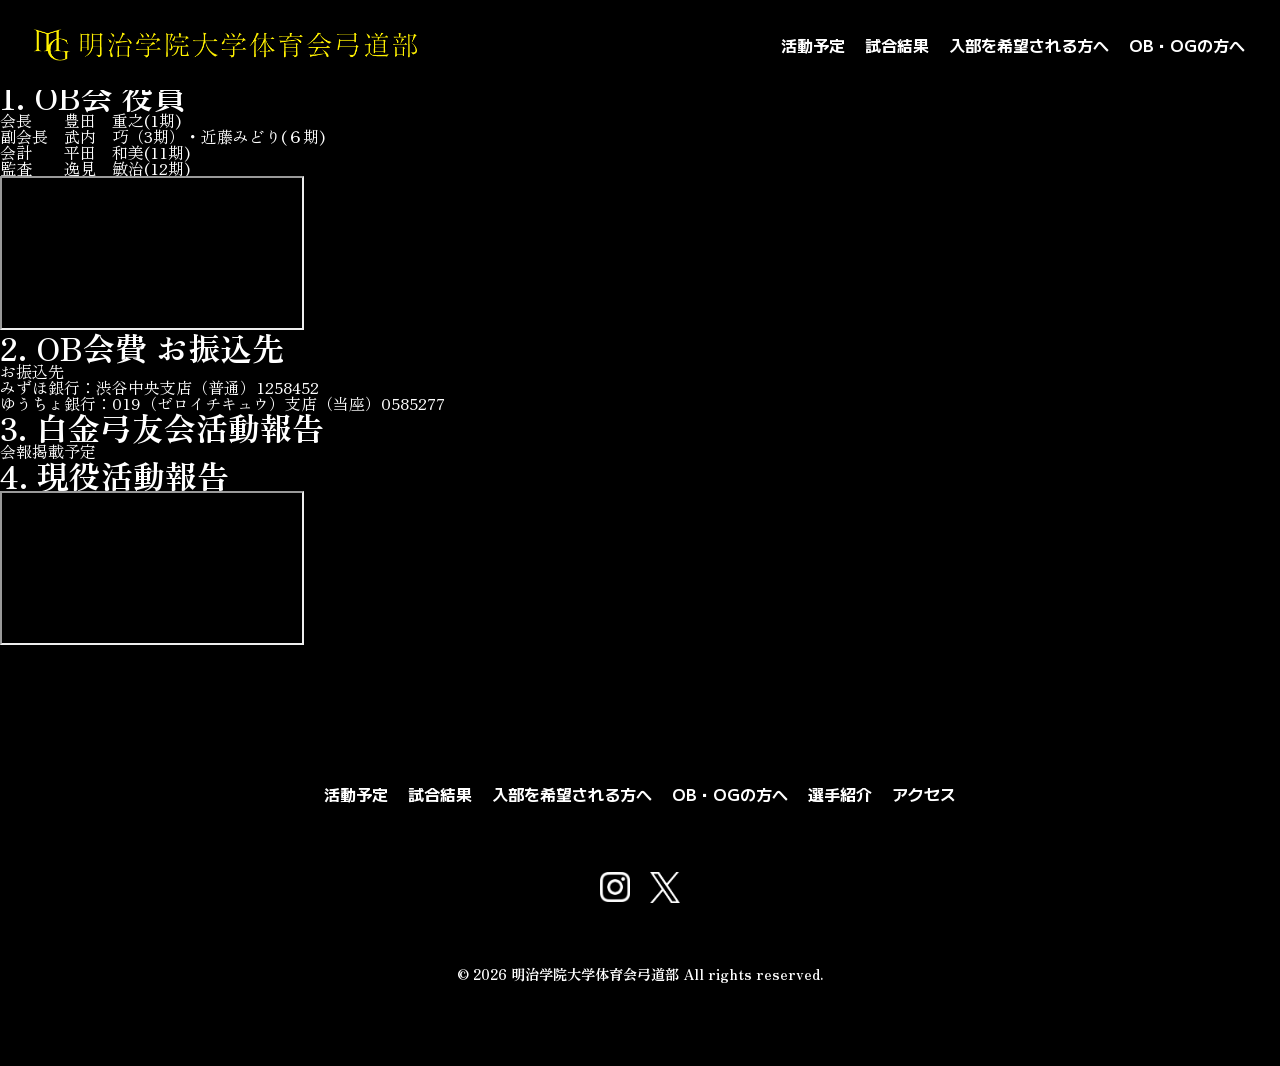
==== about.html @ 704bad3e "feat: aboutページの作成" ====
<!DOCTYPE html>
<html lang="ja">

<head>
    <meta charset="utf-8">
    <title>白金弓友会</title>
    <meta name="description" content="こちらは明治学院大学体育会弓道部OB・OG専用ページとなります。">
    <meta http-equiv="X-UA-Compatible" content="IE=edge">
    <meta name="viewport" content="width=device-width, initial-scale=1.0">
    <script src="./js/menu-button.js"></script>
    <link rel="icon" href="images/topicon.gif" sizes="16*16" type="image/gif" />
    <link rel="icon" href="images/topicon.gif" sizes="32*32" type="image/gif" />
    <link rel="icon" href="images/topicon.gif" sizes="48*48" type="image/gif" />
    <link rel="icon" href="images/topicon.gif" sizes="62*62" type="image/gif" />
    <link rel="shortcut icon" href="images/topicon.ico" type="image/x-icon" />
    <link rel="stylesheet" href="css/style.css" />
    <link href="./css/about.css" rel="stylesheet">
    <meta name="keywords" content="明治学院大学,明学,MG,MGU,弓道,弓道部,弓,都学,東京都学生弓道連盟,全日本学生弓道連盟,戸塚,白金,学生弓道,体育会" />
    <link rel="preconnect" href="https://fonts.googleapis.com">
    <link rel="preconnect" href="https://fonts.gstatic.com" crossorigin>
    <link href="https://fonts.googleapis.com/css2?family=M+PLUS+1:wght@100..900&display=swap" rel="stylesheet">
    <link href="https://fonts.googleapis.com/css2?family=M+PLUS+1:wght@100..900&family=Shippori+Mincho&display=swap" rel="stylesheet">
    <link href="https://fonts.googleapis.com/css2?family=M+PLUS+1:wght@100..900&family=Shippori+Mincho&family=Zen+Old+Mincho&display=swap" rel="stylesheet">
</head>

<body>
    <!-- ここからheader -->
    <header class="header">
        <div class="header-inner">
            <a class="header-logo" href="./index.html">
                <img src="./images/mainlogo.png" alt="明治学院大学体育会弓道部" > <!-- width="600" height="72"--> 
            </a>
            <button class="toggle-menu-button"></button>
            <div class="header-site-menu">
                <nav class="site-menu">
                    <ul>
                        <li><a href="./schedule.html">活動予定</a></li>
                        <li><a href="./result.html">試合結果</a></li>
                        <li><a href="./freshman.html">入部を希望される方へ</a></li>
                        <li><a href="./obog.html">OB・OGの方へ</a></li>
                    </ul>
                </nav>
            </div>
        </div>
    </header>
    <!-- ここまで -->

    <!-- ここからmain -->
    <main class="main">
      <div class="title">
        <h1>白金弓友会</h1>
        <p>白金弓友会は明治学院大学体育会弓道部の卒業生で構成され、<br>卒業生相互の親睦及び現役・OBOG相互の親睦を図るとともに、<br>明治学院大学体育会弓道部の発展に寄与することを目的とした団体です。</p>
      </div>
      <div class="intro">
        <h1>1. OB会 役員</h1>
          <ul>
            <li>会長　　豊田　重之(1期)</li>
            <li>副会長　武内　巧（3期）・近藤みどり(６期)</li>
            <li>会計　　平田　和美(11期)</li>
            <li>監査　　逸見　敏治(12期)</li>
          </ul>
        <iframe class="pdf" src="./pdf/sirokane_rules.pdf"></iframe>
        <h1>2. OB会費 お振込先</h1>
        <p>お振込先</p>
          <ul>
            <li>みずほ銀行：渋谷中央支店（普通）1258452</li>
            <li>ゆうちょ銀行：019（ゼロイチキュウ）支店（当座）0585277</li>
          </ul>
        <h1>3. 白金弓友会活動報告</h1>
        <p>会報掲載予定</p>
        <h1>4. 現役活動報告</h1>
        <iframe class="pdf" src="./pdf/activity_report.pdf"></iframe>
      </div>
    </main>
    <!-- ここまで -->

    <!-- ここからfooter -->
    <footer class="footer">
        <nav class="site-menu">
            <ul>
                <li><a href="./schedule.html">活動予定</a></li>
                <li><a href="./result.html">試合結果</a></li>
                <li><a href="./freshman.html">入部を希望される方へ</a></li>
                <li><a href="./obog.html">OB・OGの方へ</a></li>
                <li><a href="./member.html">選手紹介</a></li>
                <li><a href="./access.html">アクセス</a></li>
            </ul>
            <ul class="sns-button">
                <li><a href="https://www.instagram.com/mgu_kyudo/" target="_blank"><img src="./images/Instagram_Glyph_White.png" alt="Instagram"></a></li>
                <li><a href="https://x.com/mg_kyudo" target="_blank"><img src="./images/logo-white.png" alt="X"></a></li>
            </ul>
        </nav>
        <p class="copyright"><small>&copy; 2026 明治学院大学体育会弓道部 All rights reserved.</small></p>
    </footer>
    <!-- ここまで -->
</body>

</html>
---- css/style.css ----
@charset "utf-8";

*,
::before,
::after {
    padding: 0;
    margin: 0;
    box-sizing: border-box;
}

ul,
ol {
    list-style: none;
}

a {
    color: inherit;
    text-decoration: none;
}

body{
    /* フォント */
    font-family: "Zen Old Mincho", serif;
    font-size: 16px;
    color: #ffffff;
    line-height: 1;
    background-color: #000000;
}

img{
    max-width: 100%;
}

.header{
    position: fixed;
    top: 0;
    left: 0;
    right: 0;
    background-color: #000000;
    height: 90px;
    z-index: 10;
}

.header-inner{
    max-width: 2000px;
    height: 90px;
    margin-left: auto;
    margin-right: auto;
    padding-left: 25px;
    padding-right: 25px;
    display: flex;
    justify-content: space-between;
    align-items: center;

}

.header-logo{
    display: block;
    width: 400px;
}

.toggle-menu-button{
    display: none;
}

.site-menu ul {
    display: flex;
}

.site-menu ul li{
    margin-left: 10px;
    margin-right: 10px;
}

.site-menu ul li a {
    font-family: "M PLUS 1", sans-serif;
    font-weight: bold;
}

.footer{
    margin-top: 120px;
    color: #ffffff;
    background-color: #000000;
    padding-top: 20px;
    padding-bottom: 25px;
    display: flex;
    flex-direction: column;
    align-items: center;
}

.sns-button{
    display: flex;
    margin-top: 40px;
    justify-content: center;
    align-items: center;
}

.sns-button li{
    display: flex;
    width: 30px;
    margin-top: 30px;
    margin-left: 10px;
    margin-right: 10px;
    display: inline-block;
}

.copyright{
    font-size: 17px;
    font-weight: bold;
    margin-top: 60px;
    margin-bottom: 60px;
}

@media (max-width: 767px){

    .site-menu ul{
        display: block;
        text-align: center;
    }

    .site-menu li{
        margin-top: 20px;
    }

    .header-inner{
        padding-left: 20px;
        padding-right: 20px;
        height: 100%;
        position: relative;
    }

    .header{
        height: 60px;
    }

    .header-logo{
        width: 210px;
    }

    .header-site-menu{
        position: absolute;
        top: 100%;
        left: 0;
        right: 0;
        color: #000000;
        background-color: #fff100;
        padding-top: 20px;
        padding-bottom: 30px;
        display: none;
    }

    .header-site-menu.is-show{
        display: block;
    }

    .toggle-menu-button{
        display: block;
        width: 40px;
        height: 40px;
        background-image: url(../images/menu.png);
        background-size: 30px;
        background-position: center;
        background-repeat: no-repeat;
        background-color: transparent;
        border: none;
        border-radius: 0;
        outline: none;
    }

    .main{
        padding-top: 50px;
    }

    .footer-logo{
        margin-top: 60px;
    }

    .copyright{
        font-size: 14px;
        margin-top: 50px;
        margin-bottom: 50px;
    }
}
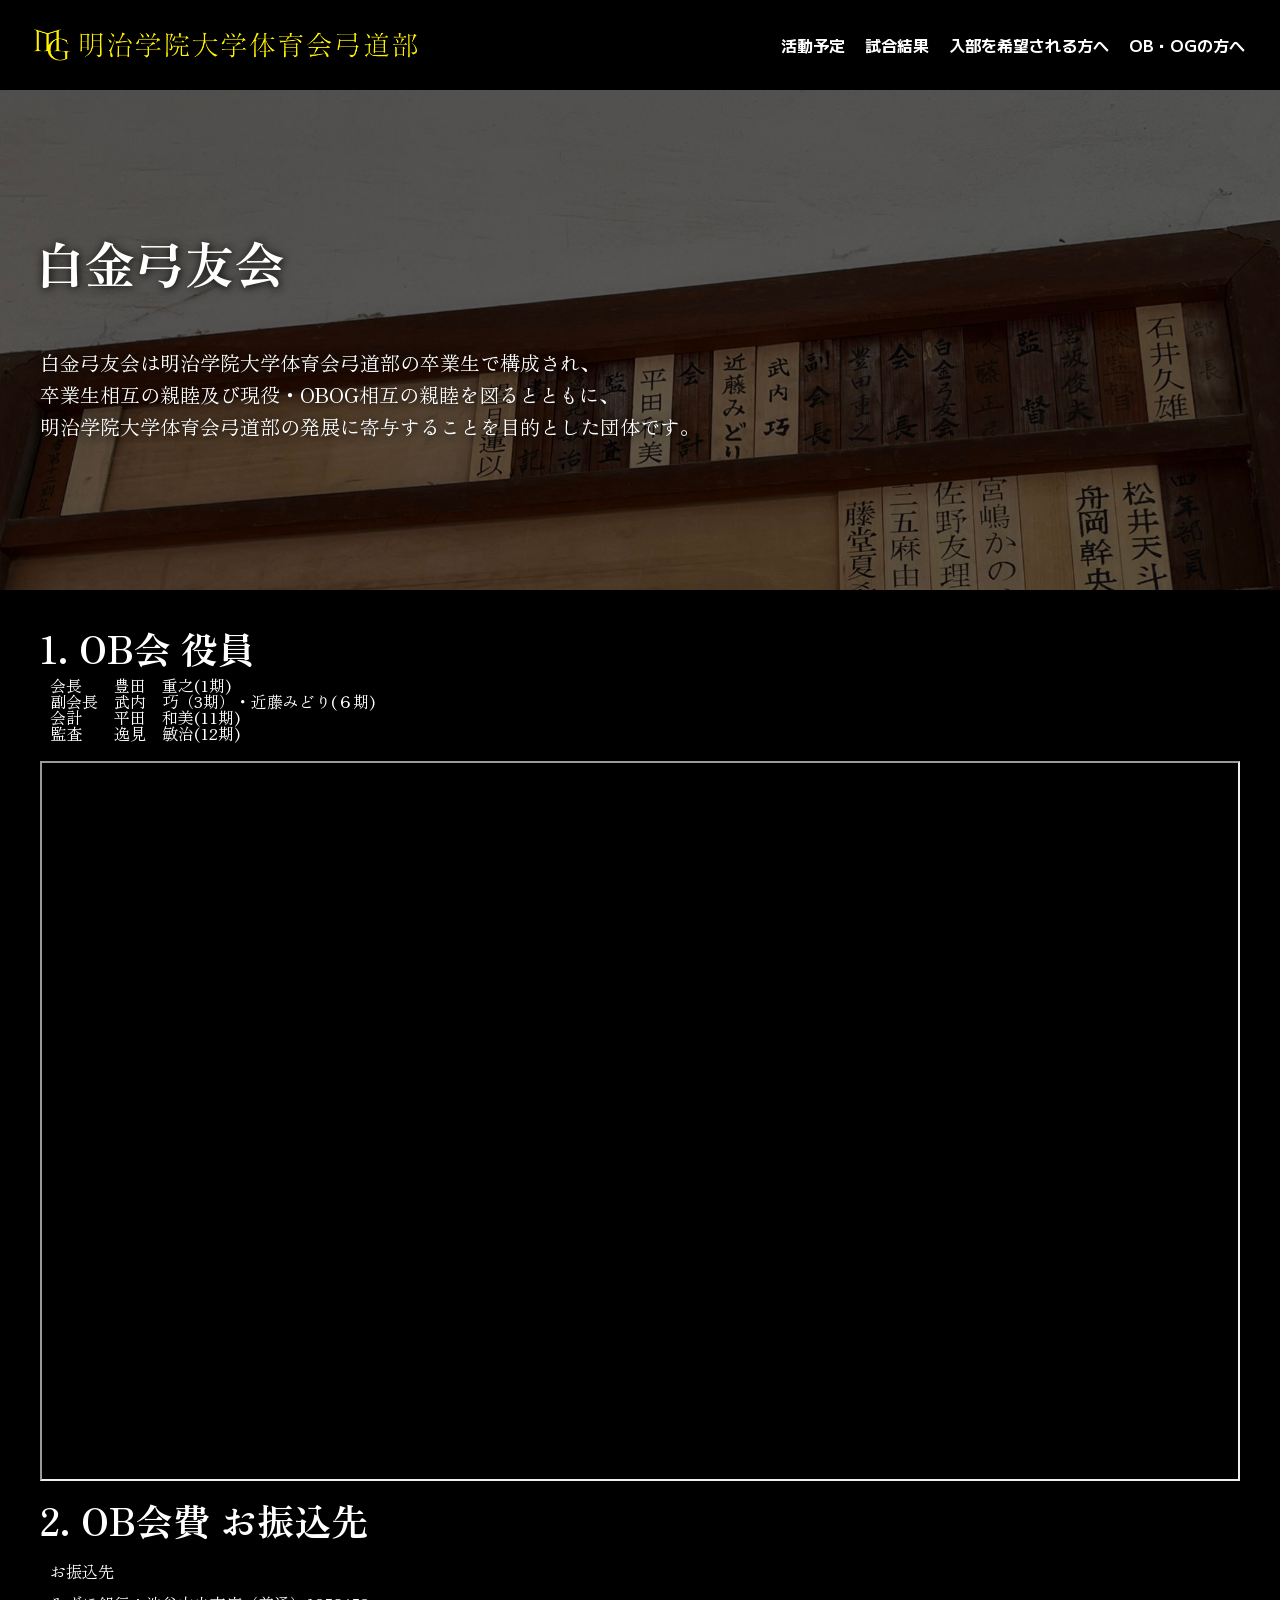
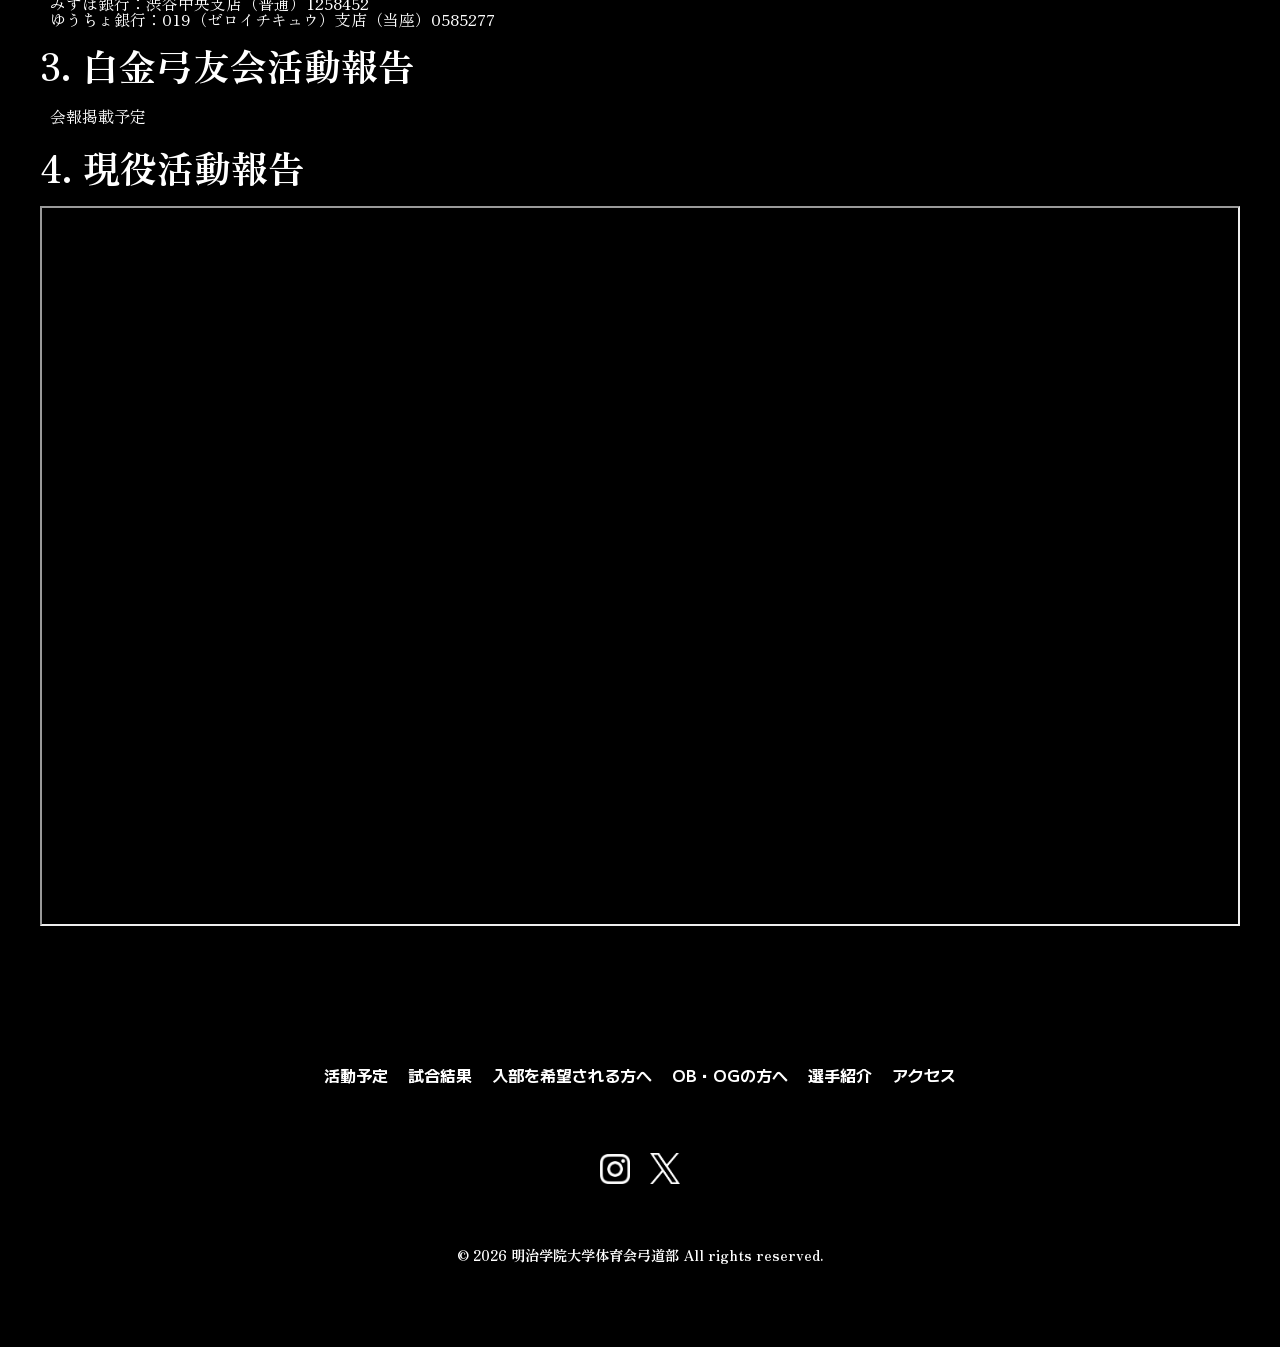
==== commit 4eaf4167: "fix: noindexの設定" ====
--- a/about.html
+++ b/about.html
@@ -3,8 +3,8 @@
 
 <head>
     <meta charset="utf-8">
-    <title>白金弓友会</title>
-    <meta name="description" content="こちらは明治学院大学体育会弓道部OB・OG専用ページとなります。">
+    <title>当部について</title>
+    <meta name="description" content="明治学院大学体育会弓道部についてご紹介いたします。">
     <meta http-equiv="X-UA-Compatible" content="IE=edge">
     <meta name="viewport" content="width=device-width, initial-scale=1.0">
     <script src="./js/menu-button.js"></script>
--- a/css/about.css
+++ b/css/about.css
@@ -0,0 +1,99 @@
+@charset "utf-8";
+
+.main{
+  margin-top: 90px;
+}
+
+.title{
+  height: 500px;
+  background-image: url(../images/obog_main.jpg);
+  background-repeat: no-repeat;
+  background-position: center center;
+  background-size: cover;
+  display: flex;
+  flex-direction: column;
+  justify-content: center;
+  color: #ffffff;
+  text-shadow: 1px 1px 10px #000000;
+  font-family: "Zen Old Mincho", serif;
+  font-style: normal;
+}
+
+.title h1{
+  margin-left: 35px;
+  font-size: 50px;
+}
+
+.title p{
+  font-size: 20px;
+  line-height: 1.6;
+  margin-top: 60px;
+  margin-left: 40px;
+}
+
+.intro{
+  margin-right: 40px;
+  margin-left: 40px;
+  margin-top: 40px;
+}
+
+.intro h1{
+  margin-top: 20px;
+  font-size: 37px;
+}
+
+.intro p{
+  margin-left: 10px;
+  margin-top: 10px;
+  font-size: 16px;
+  line-height: 1.6;
+  margin-top: 20px;
+}
+
+.intro ul{
+  margin-left: 10px;
+  margin-top: 10px;
+}
+
+.pdf{
+  margin-top: 20px;
+  width: 100%;
+  height: 80vh;
+}
+
+
+@media (max-width: 767px){
+
+.main{
+  /* margin-top: 90px; */
+  padding-top: 0px;
+  margin-top: 60px;
+}
+
+.title{
+  height: 400px;
+}
+
+.link{
+  color: #fff100;
+}
+
+.title h1{
+  margin-left: 25px;
+  font-size: 30px;
+}
+
+.title p{
+  font-size: 16px;
+  line-height: 1.6;
+  margin-top: 60px;
+  margin-right: 25px;
+  margin-left: 25px;
+  margin-right: 20px;
+}
+
+.intro{
+  margin-left: 25px;
+}
+
+}
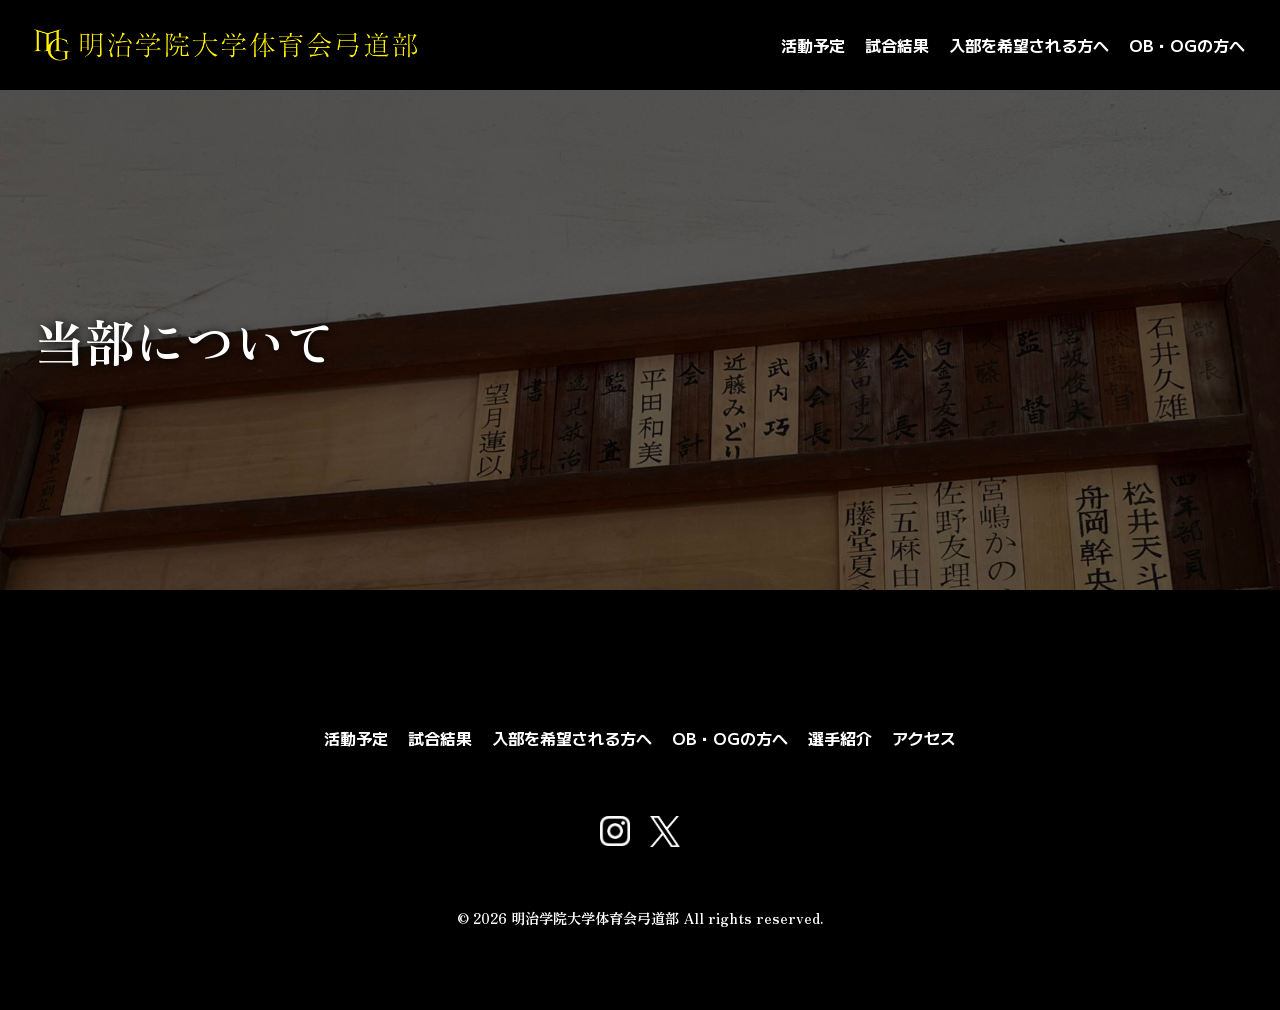
==== commit 38dc4b77: "docs: 女子部の日程を変更" ====
--- a/about.html
+++ b/about.html
@@ -48,28 +48,7 @@
     <!-- ここからmain -->
     <main class="main">
       <div class="title">
-        <h1>白金弓友会</h1>
-        <p>白金弓友会は明治学院大学体育会弓道部の卒業生で構成され、<br>卒業生相互の親睦及び現役・OBOG相互の親睦を図るとともに、<br>明治学院大学体育会弓道部の発展に寄与することを目的とした団体です。</p>
-      </div>
-      <div class="intro">
-        <h1>1. OB会 役員</h1>
-          <ul>
-            <li>会長　　豊田　重之(1期)</li>
-            <li>副会長　武内　巧（3期）・近藤みどり(６期)</li>
-            <li>会計　　平田　和美(11期)</li>
-            <li>監査　　逸見　敏治(12期)</li>
-          </ul>
-        <iframe class="pdf" src="./pdf/sirokane_rules.pdf"></iframe>
-        <h1>2. OB会費 お振込先</h1>
-        <p>お振込先</p>
-          <ul>
-            <li>みずほ銀行：渋谷中央支店（普通）1258452</li>
-            <li>ゆうちょ銀行：019（ゼロイチキュウ）支店（当座）0585277</li>
-          </ul>
-        <h1>3. 白金弓友会活動報告</h1>
-        <p>会報掲載予定</p>
-        <h1>4. 現役活動報告</h1>
-        <iframe class="pdf" src="./pdf/activity_report.pdf"></iframe>
+        <h1>当部について</h1>
       </div>
     </main>
     <!-- ここまで -->
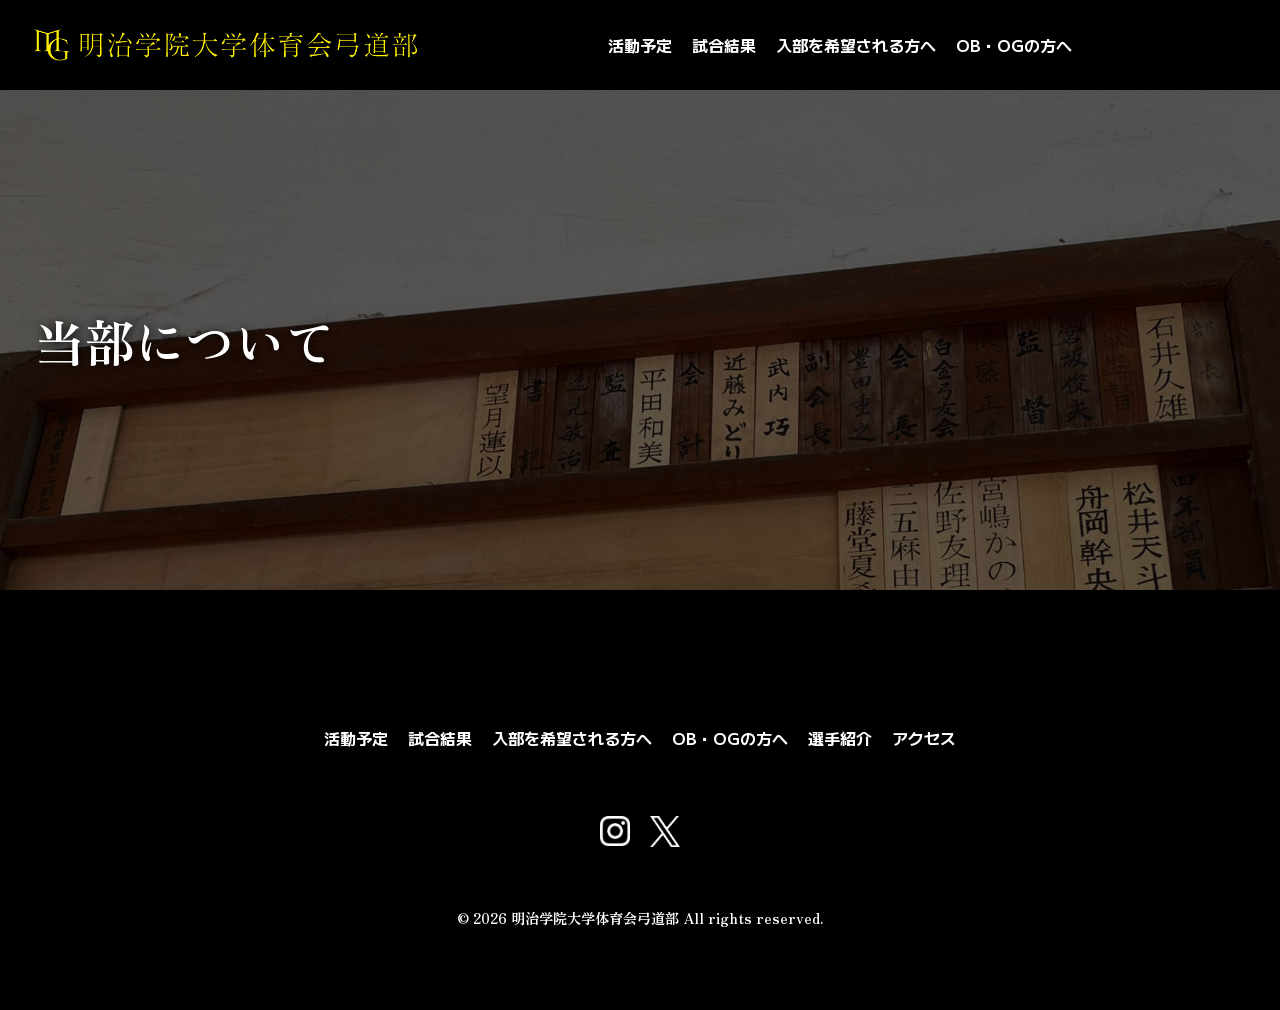
==== commit 3002bfe2: "docs: 選手紹介を更新" ====
--- a/about.html
+++ b/about.html
@@ -37,10 +37,11 @@
                         <li><a href="./schedule.html">活動予定</a></li>
                         <li><a href="./result.html">試合結果</a></li>
                         <li><a href="./freshman.html">入部を希望される方へ</a></li>
-                        <li><a href="./obog.html">OB・OGの方へ</a></li>
+                        <li><a href="./login.php">OB・OGの方へ</a></li>
                     </ul>
                 </nav>
             </div>
+            <div id="mask"></div>
         </div>
     </header>
     <!-- ここまで -->
@@ -60,7 +61,7 @@
                 <li><a href="./schedule.html">活動予定</a></li>
                 <li><a href="./result.html">試合結果</a></li>
                 <li><a href="./freshman.html">入部を希望される方へ</a></li>
-                <li><a href="./obog.html">OB・OGの方へ</a></li>
+                <li><a href="./login.php">OB・OGの方へ</a></li>
                 <li><a href="./member.html">選手紹介</a></li>
                 <li><a href="./access.html">アクセス</a></li>
             </ul>
--- a/css/style.css
+++ b/css/style.css
@@ -113,13 +113,31 @@
 
 @media (max-width: 767px){
 
+    .site-menu{
+        z-index: 8;
+    }
+
     .site-menu ul{
+        margin: 0 0 0 0;
         display: block;
         text-align: center;
     }
 
+    .header .site-menu ul{
+        text-align: left;
+    }
+
     .site-menu li{
-        margin-top: 20px;
+        display: block;
+        margin: 0 30px 0 15px;
+        padding: 15px;
+        border-bottom: 1px solid #000000;
+        font-size: 16px;
+        font-weight: normal;
+    }
+
+    .site-menu li:hover{
+        background-color: #e4e40ac6;
     }
 
     .header-inner{
@@ -138,19 +156,45 @@
     }
 
     .header-site-menu{
+        z-index: 8;
+        height: 100vh;
+        width: 230px;
         position: absolute;
         top: 100%;
-        left: 0;
-        right: 0;
+        left: -800px;
+        bottom: 0;
         color: #000000;
         background-color: #fff100;
         padding-top: 20px;
         padding-bottom: 30px;
+        display: block;
+        opacity: 0;
+        transition: all 0.5s;
+    }
+
+    .header-site-menu.is-show{
+        opacity: 1;
+        left: 0;
+        display: block;
+    }
+
+    #mask{
+        z-index: 6;
         display: none;
-    }
-
-    .header-site-menu.is-show{
-        display: block;
+        transition: all 0.5s;
+    }
+
+    #mask.is-show{
+        width: 100vw;
+        height: 100vh;
+        position: fixed;
+        display: block;
+        background-color: #000000;
+        top: 60px;
+        left: 0;
+        opacity: 0.8;
+        cursor: pointer;
+        z-index: 6;
     }
 
     .toggle-menu-button{
